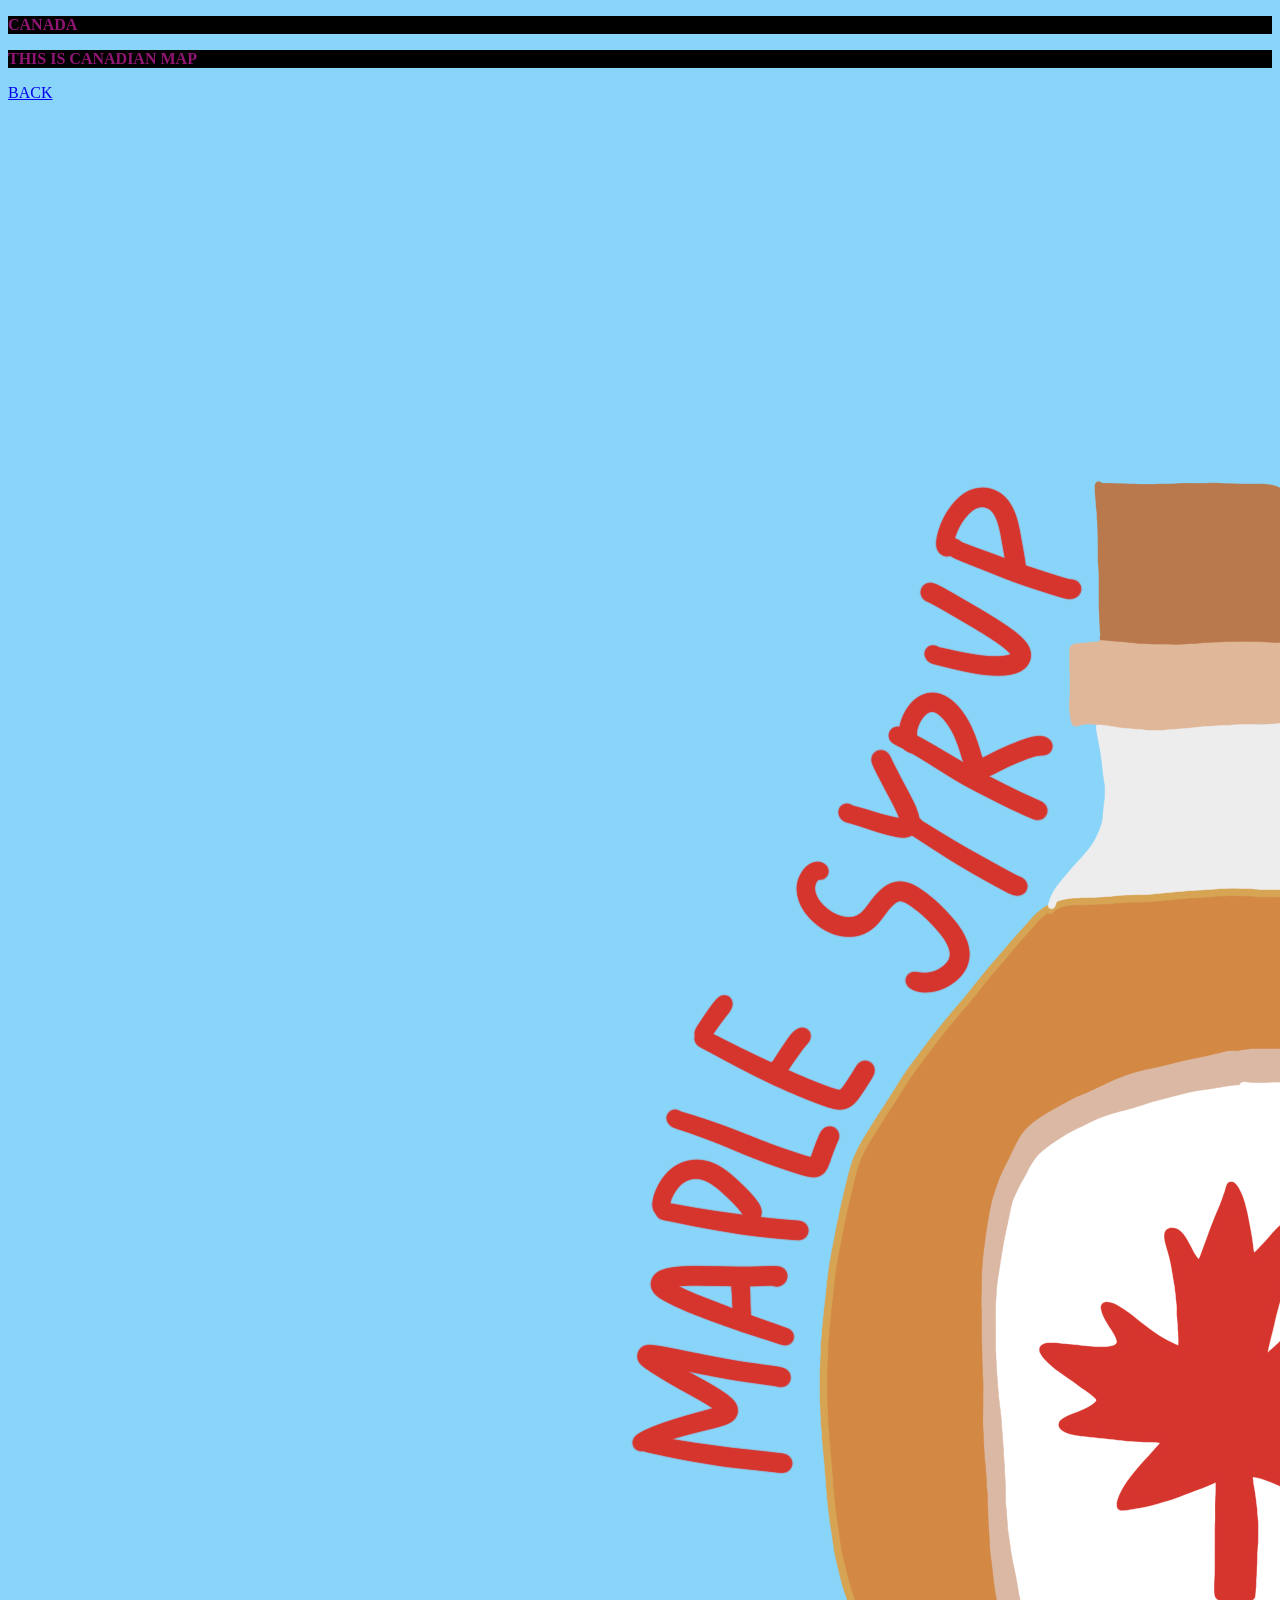
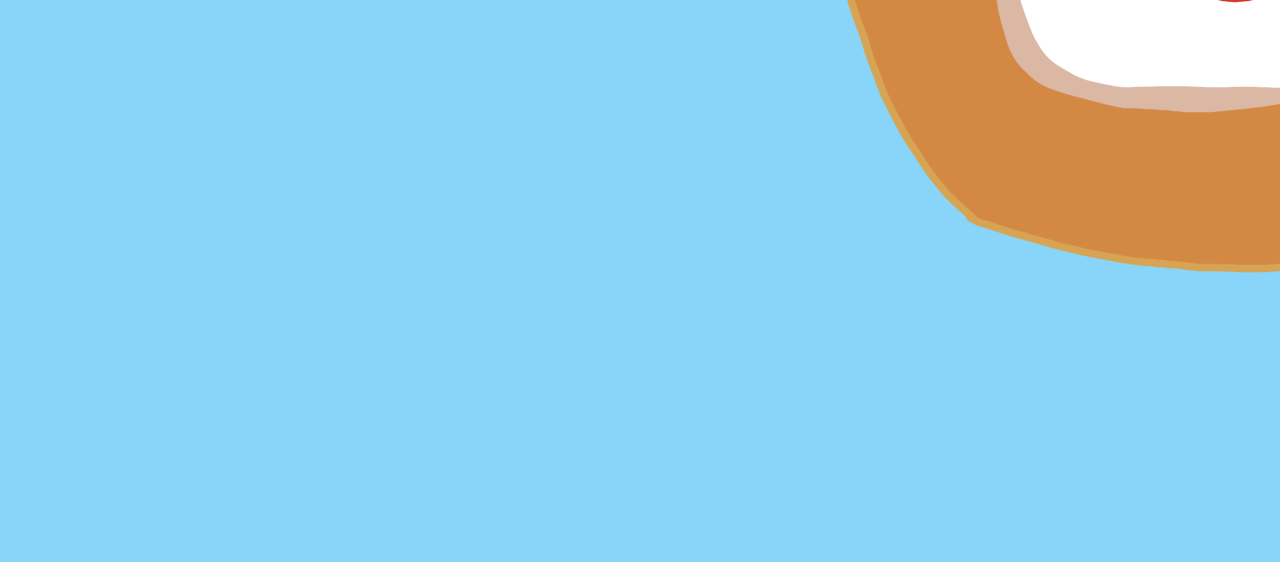
==== PROJECT-B/canada.html @ d2bec1e9 "Add files via upload" ====
<!DOCTYPE html>
<html lang="en">
<head>
    <meta charset="UTF-8">
    <meta name="viewport" content="width=device-width, initial-scale=1.0">
    <title>p5 in html!</title>
    <link rel="stylesheet" href="canada.css">
    <!-- link the p5 library -->
    <script src="lib/p5.js"></script>
    <!-- link the p5 SOUND library -->
    <script src="lib/p5.sound.js"></script>
</head>
<body>
    
    <p>CANADA</p>

    <div id="canvasWrapper"></div>
    <p>THIS IS CANADIAN MAP</p>

    <a href="index.html">BACK</a>

    <div class="a">
        <img src="images/maple.PNG">
      </div>
    
    


    <!-- the js file should be included as the last thing in the body -->
    <!-- <script src="page1.js"></script> -->


</body>
</html>
---- PROJECT-B/canada.css ----
body{
    background-color:rgb(137,212,249)
 }
 
 p{
    font-weight:bold;
    color: rgb(145, 21, 116);
    background-color:black;
 }
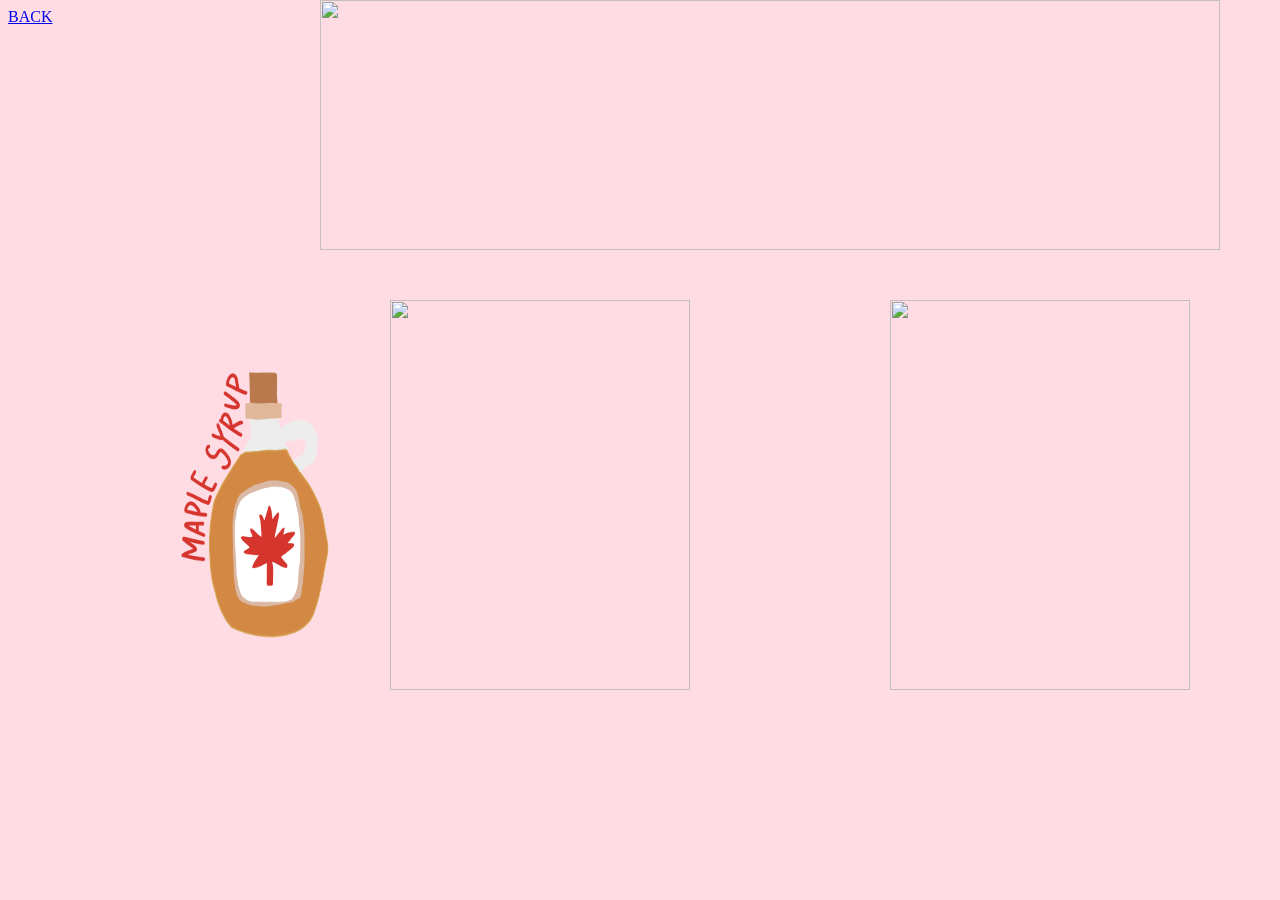
==== commit 582d245b: "Add files via upload" ====
--- a/PROJECT-B/canada.html
+++ b/PROJECT-B/canada.html
@@ -11,17 +11,18 @@
     <script src="lib/p5.sound.js"></script>
 </head>
 <body>
-    
-    <p>CANADA</p>
 
     <div id="canvasWrapper"></div>
-    <p>THIS IS CANADIAN MAP</p>
+    
 
     <a href="index.html">BACK</a>
+    <img src="images/canadaT.png" class="title">
 
-    <div class="a">
-        <img src="images/maple.PNG">
-      </div>
+    <img src="images/maple.PNG" class="a">
+
+    <img src="images/bagels.PNG" class="b">
+
+    <img src="images/butter.PNG" class="c">
     
     
 
--- a/PROJECT-B/canada.css
+++ b/PROJECT-B/canada.css
@@ -1,9 +1,33 @@
 body{
-    background-color:rgb(137,212,249)
+    background-color:rgb(255,220,228);
  }
  
- p{
-    font-weight:bold;
-    color: rgb(145, 21, 116);
-    background-color:black;
+ .title{
+   position: absolute;
+   top: 0px;
+   left: 320px;
+   width: 900px;
+   height: 250px;
  }
+ .a{
+   position: absolute;
+   top: 300px;
+   left: 90px;
+   width: 300px;
+   height: 390px;
+ }
+ .b{
+  position: absolute;
+  top: 300px;
+  left: 390px;
+  width: 300px;
+  height: 390px;
+}
+.c{
+  position: absolute;
+  top: 300px;
+  left: 890px;
+  width: 300px;
+  height: 390px;
+}
+
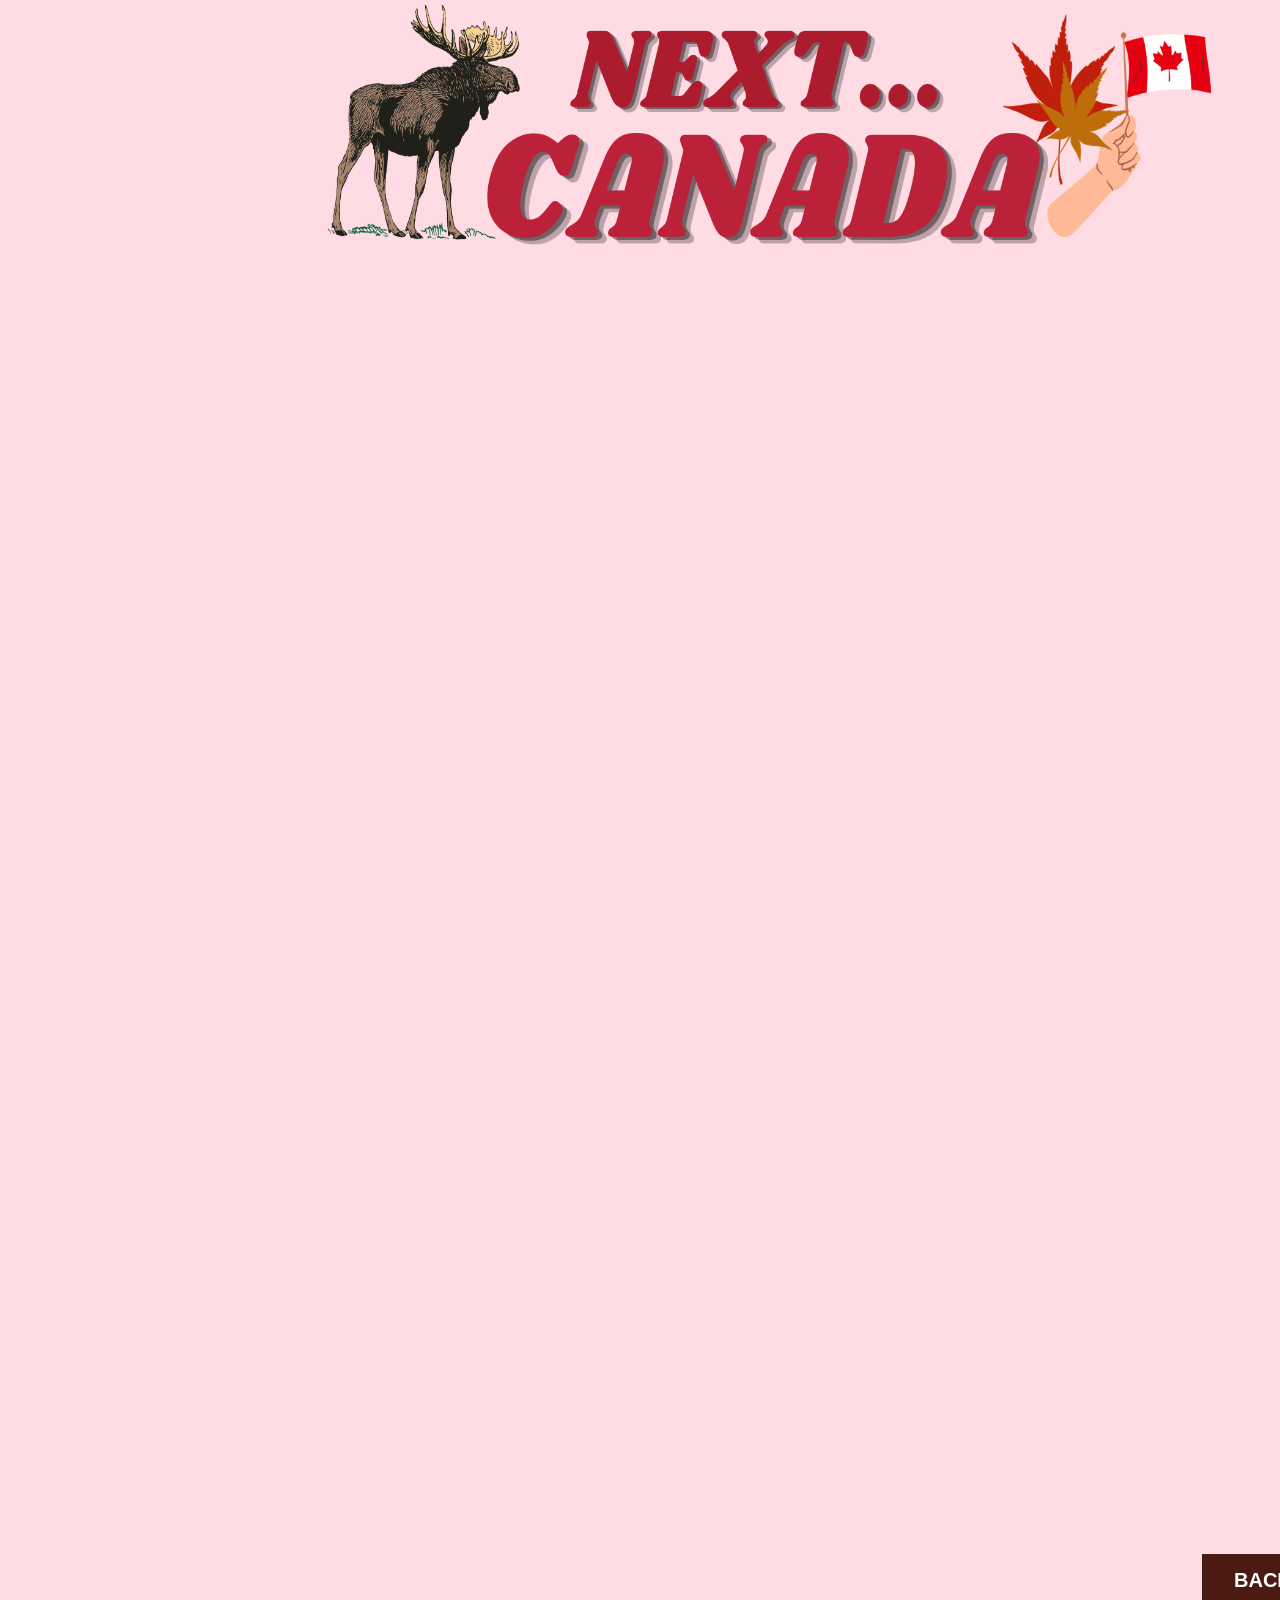
==== commit 7780f07e: "Add files via upload" ====
--- a/PROJECT-B/canada.html
+++ b/PROJECT-B/canada.html
@@ -14,21 +14,17 @@
 
     <div id="canvasWrapper"></div>
     
+    <button class='button' onclick="window.location.href='index.html'">BACK</button>
 
-    <a href="index.html">BACK</a>
     <img src="images/canadaT.png" class="title">
 
-    <img src="images/maple.PNG" class="a">
-
-    <img src="images/bagels.PNG" class="b">
-
-    <img src="images/butter.PNG" class="c">
+    
     
     
 
 
     <!-- the js file should be included as the last thing in the body -->
-    <!-- <script src="page1.js"></script> -->
+    <script src="canada.js"></script>
 
 
 </body>
--- a/PROJECT-B/canada.css
+++ b/PROJECT-B/canada.css
@@ -9,25 +9,19 @@
    width: 900px;
    height: 250px;
  }
- .a{
-   position: absolute;
-   top: 300px;
-   left: 90px;
-   width: 300px;
-   height: 390px;
- }
- .b{
-  position: absolute;
-  top: 300px;
-  left: 390px;
-  width: 300px;
-  height: 390px;
+ .button{
+  border: none;
+  color: rgb(255,255,255);
+  padding: 15px 32px;
+  text-align: center;
+ display: inline-block;
+ font-size: 20px;
+ font-weight: bold;
+ margin: 4px 2px;
+ cursor: pointer;
+ position: absolute;
+ top: 1550px;
+  left: 1200px;
+  background-color: rgb(75, 27, 19)
 }
-.c{
-  position: absolute;
-  top: 300px;
-  left: 890px;
-  width: 300px;
-  height: 390px;
-}
-
+ 
